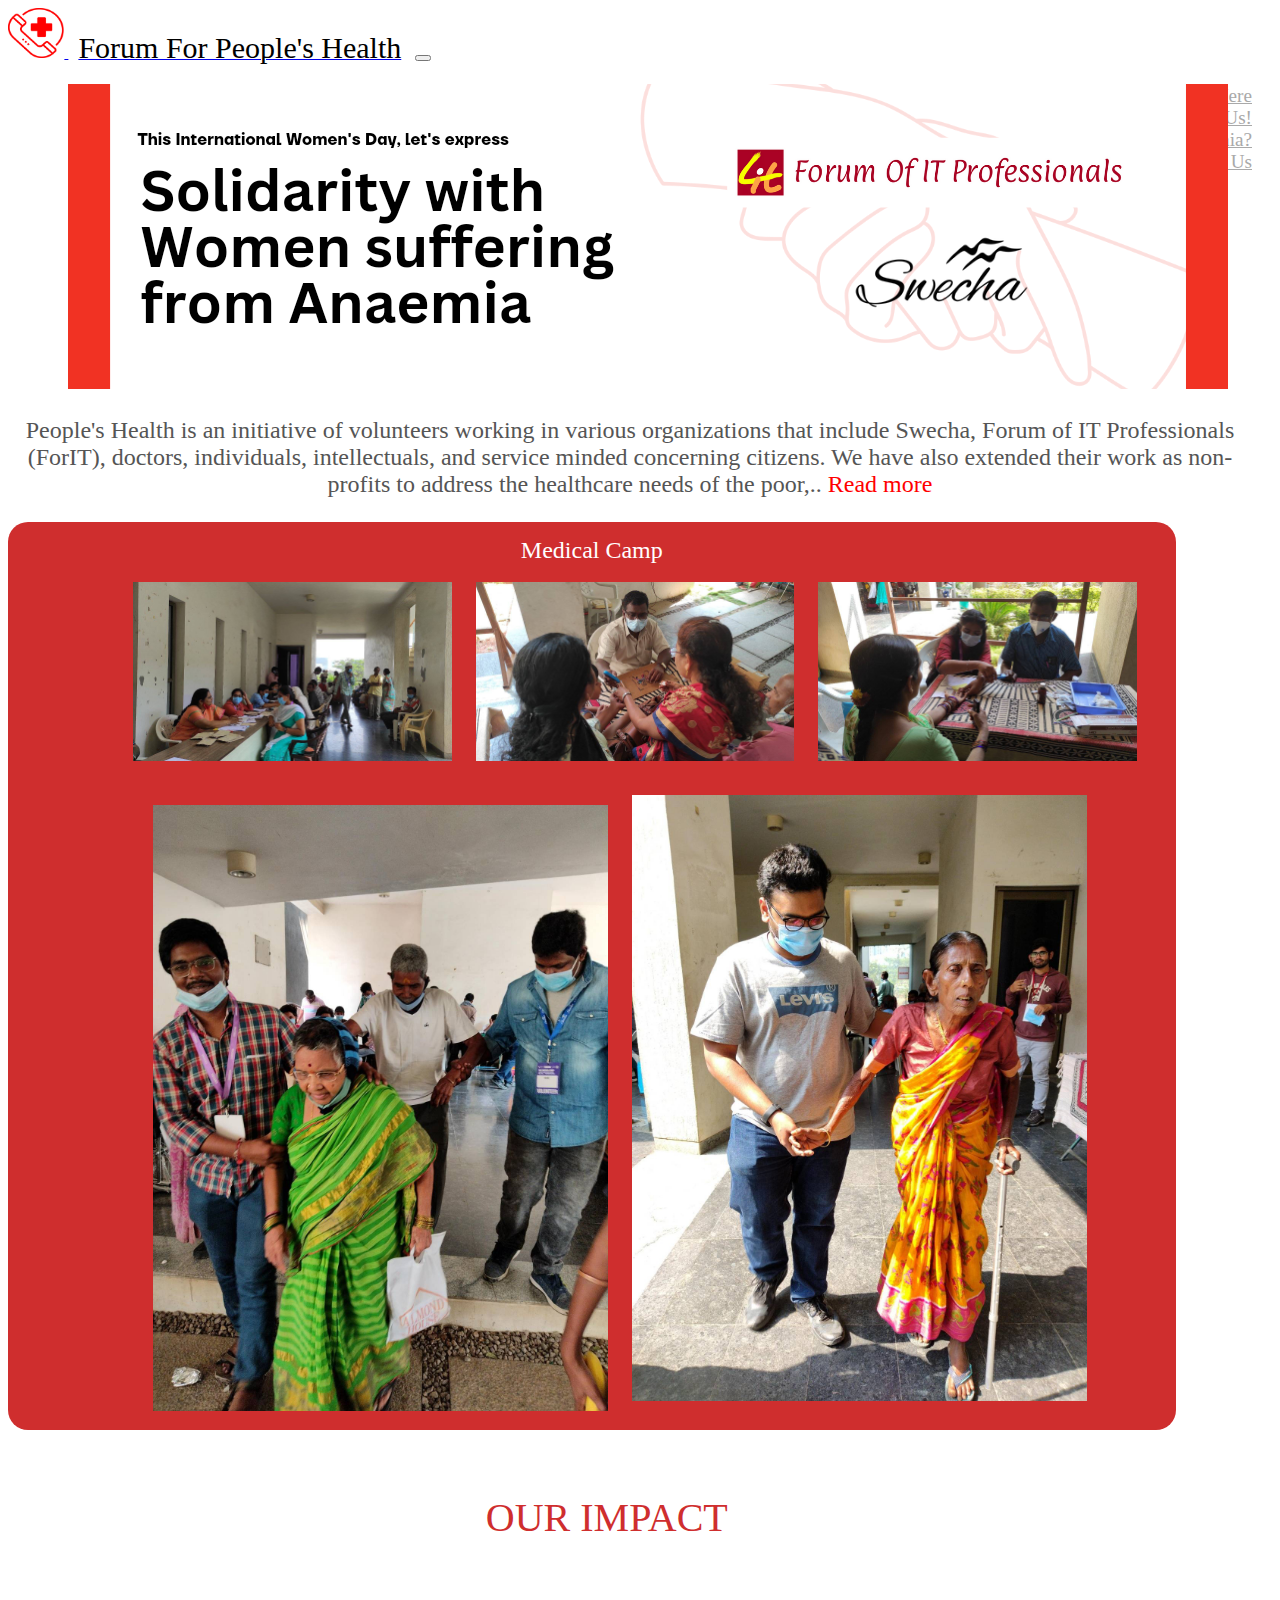
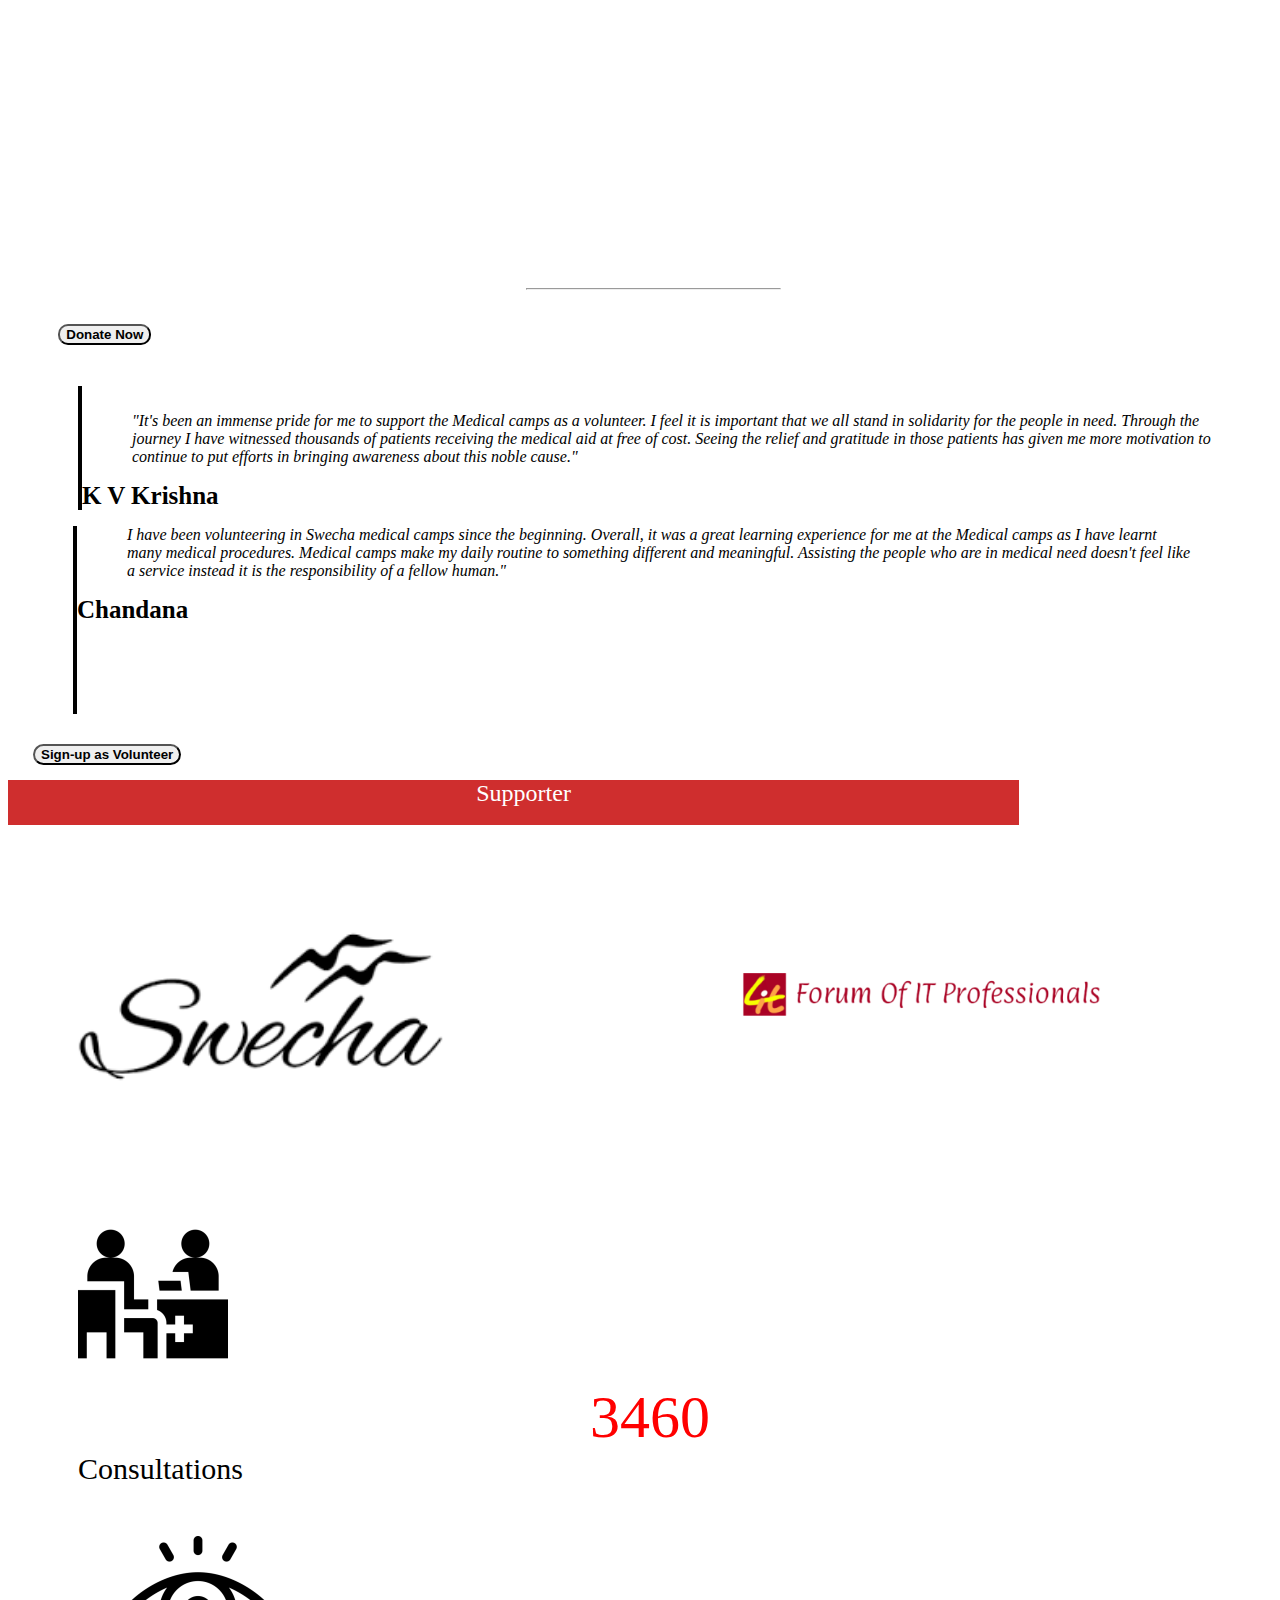
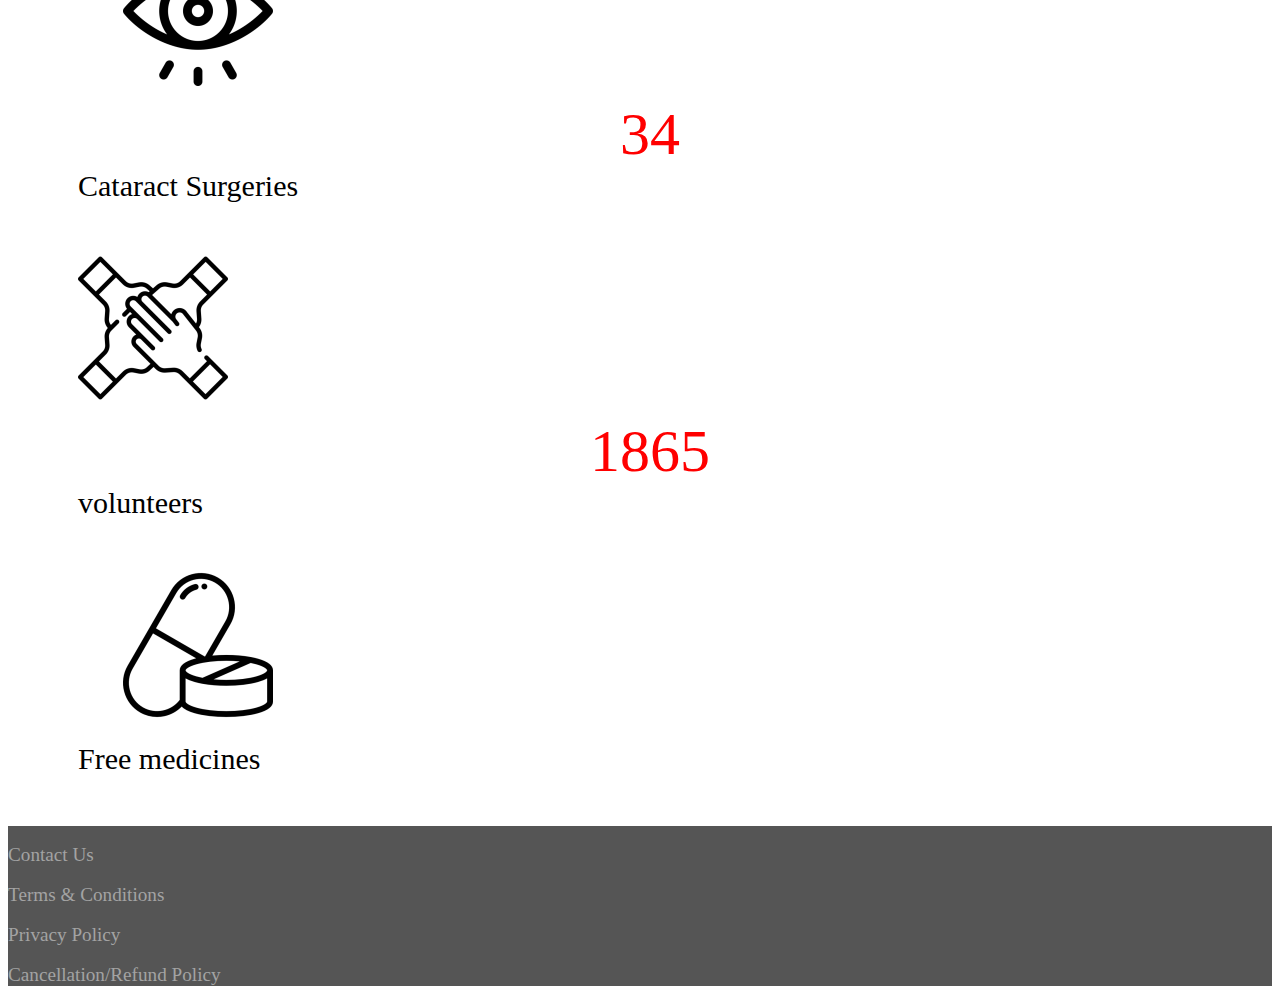
==== index.html @ 42226a03 "done" ====
<!doctype html>
<html lang="en">
  <head>
    <meta charset="utf-8">
    <meta name="viewport" content="width=device-width, initial-scale=1">
    <title>Home Page | Forum for People's Health</title>
    <link href="style.css" rel="stylesheet">
    <link href="https://cdn.jsdelivr.net/npm/bootstrap@5.2.3/dist/css/bootstrap.min.css" rel="stylesheet" integrity="sha384-rbsA2VBKQhggwzxH7pPCaAqO46MgnOM80zW1RWuH61DGLwZJEdK2Kadq2F9CUG65" crossorigin="anonymous">
    
  </head>
  <body>
    <nav class="navbar navbar-expand-lg navbar-light bg-white mb-0 " style="height: 2cm;">
      <div class="container">
         <a href="index.html"
         class="navbar-brand mb-0 ">
         <img src="logo.png" style="max-height: 50px;">
     <span class="navbar-brand mb-0 mt-0" id="navbar-brand" style="font-weight: lighter; color: black; margin: 5px; padding: 5px; font-size: 30px;">Forum For People's Health</span></a>
         <button
         type="button"
         data-bs-toggle="collapse"
         data-bs-target="#navbarnav"
         class="navbar-toggler"
         aria-controls="navbarnav"
         aria-expanded="false"
         aria-label="toggle navigation"
         alt="Responsive">
        <span class="navbar-toggler-icon"></span> 
     </button>
         <div class="collapse navbar-collapse navbar-dark" id="navbarnav">
          <ul class="navbar-nav" style="justify-items: right; margin: 20px;">
             <li class="nav-item active">
                 <a href="donate.html" class="nav-link" style="font-weight: lighter; font-size: larger; color: darkgray;">Donate Here</a>
             </li>
             <li class="nav-item active">
                 <a href="join.html" class="nav-link" style="font-weight: lighter; font-size: larger; color: darkgray;">Join Us!</a>
             </li>
             <li class="nav-item active">
                 <a href="why.html" class="nav-link" style="font-weight: lighter; font-size: larger; color: darkgray;"> Why Fight Anaemia?</a>
             </li>
             <li class="nav-item active">
              <a href="about.html" class="nav-link" style="font-weight: lighter; font-size: larger; color: darkgray;">About Us</a>
          </li>
          </ul>
         </div>
      </div></nav>
         <div class="container" style="align-content: center; align-items: center;">
          <a href="donate.html">
          <img src="20230220_094356_0000.png" class="img-fluid" style="vertical-align: center; max-width: 100%; padding-left: 60px;" alt="Responsive image"></a>
          <div class="container">
            <div class="container-xl">
              <div class="container-xxl">
                
          <div class="container-lg d-flex">
            <div class="container-md d-flex">
              <div class="container-sm d-flex">
          <p style="font-size: x-large;max-width: 100%; text-align: center; color: #555555; padding-right: 20px;">People's Health is an initiative of volunteers working in various organizations that include Swecha, Forum of IT Professionals (ForIT), doctors, individuals, intellectuals, and service minded concerning citizens. We have also extended their work as non-profits to address the healthcare needs of the poor,..
          <a href="about.html" style="text-decoration: none; color: red;">Read more</a>
          </p></div></div></div></div></div>
         
         <div class="container-sm " style="background-color: #CF2E2E; align-content: center; max-width: 90%; max-height: 100%; padding: 15px; border-radius: 20px;" >
          <h2 class=" " style="height: 45px; align-items: center; text-align: center; margin: auto;color: white; font-weight: lighter; " >Medical Camp</h2>
         
         <div class="container" style="align-items: center; align-content: center; max-width:auto;">
          <div class="row-col-xs-2">
            <img style="width: 28%; height:30%; padding-left: 20px; margin-left: 90px;" class="rounded float-left" src="1.jpeg" alt="Responsive image">
            <img style="width: 28%; height:30%; padding-left: 20px;" class="rounded float-center" src="2.jpeg" alt="Responsive image">
            <img style="width: 28%; height:30%; padding-left: 20px;" class="rounded float-right" src="3.jpeg" alt="Responsive image">
            <img style="width: 40%;height: 50%; padding-left: 20px; margin-top: 30px;margin-left: 110px;" class="rounded float-left" src="4.jpeg" alt="Responsive image">
            <img style="width: 40%; height: 50%; padding-left: 20px; margin-top: 30px; margin-bottom: 10px;" class="rounded float-right" src="5.jpeg" alt="Responsive image">
          </div></div></div>
          
          <div class="container-xl" style="background-color: white; align-content: center; height: 45px; max-width: 90%; margin-top: 20px;">
          <h2 style="font-size:larger; text-align: center; height: 40px; padding-top: 10px; color:#CF2E2E; font-weight: lighter; margin-left: 60px; height: 100px;font-size: 40px;padding-bottom: 30px;"> OUR IMPACT </h2>
          </div>
          
         




         <div class="container" style="max-width: 80%; margin-top: 30px;">
          <div class="row-col-xs-2" style="align-content: center;">
              <iframe width="480" height="315" src="https://www.youtube.com/embed/m1dSl0OaCn4" title="YouTube video player" frameborder="0" allow="accelerometer; autoplay; clipboard-write; encrypted-media; gyroscope; picture-in-picture; web-share" style="alt: Responsive; align-items: center; align-content: center;  margin-left: 30px;" allowfullscreen></iframe>
              <iframe width="480" height="315" src="https://www.youtube.com/embed/DO2zun_gPZ4" title="YouTube video player" frameborder="0" allow="accelerometer; autoplay; clipboard-write; encrypted-media; gyroscope; picture-in-picture; web-share" style="alt: Responsive; " allowfullscreen ></iframe>
            </div>
          </div>
         </div><br><br>
         <hr style="width:20%; margin-left:41% !important; margin-right:45% !important;" />


         <div class="d-grid gap-2 col-2 mx-auto" style="padding: 2%; align-content: center;" ><a href="https://swechafoundation.mojo.page/anaemia">
          <button class="btn btn-danger" type="button" style="border-radius: 10px;margin-left: 25px; margin-right: 5px; font-family: 'Segoe UI', Tahoma, Geneva, Verdana, sans-serif; font-weight: bolder; text-align: center;">Donate Now</button></a>
        </div>

        <section class="" style="background-color: white; align-content: center;">
          <div class="container py-1">
            <div class="row  align-items-center ">
              <div class="col col-lg-6 mb-4 mb-lg-0" alt="Responsive">
                <figure class="bg-white p-3" style="border-left: .25rem solid black; margin-left: 70px;margin-right: 20px; padding-top: 10px;">
                  <blockquote class="blockquote pb-2">
                    <p style="font-style: italic;margin-left: 10px;">
                      "It's been an immense pride for me to support the Medical camps as a volunteer. I feel it is important that we all stand in solidarity for the people in need. Through the journey I have witnessed thousands of patients receiving the medical aid at free of cost. Seeing the relief and gratitude in those patients has given me more motivation to continue to put efforts in bringing awareness about this noble cause."
                    </p>
                  </blockquote>
                  <figcaption class="blockquote-footer  mt-0 mb-0 font-italic" style="font-weight: bolder; font-size:25px;">
                     K V Krishna
                  </figcaption>                
                 </figure>
              </div>
              <div class="col col-lg-6 mb-4 mb-lg-0" alt="Responsive">
                <figure class="bg-white p-3" style="border-left: .25rem solid black;margin-left: 65px; padding-bottom: 90px; margin-bottom: 30px;">
                <blockquote class="blockquote pb-2">
                  <p style="font-style: italic; margin-left: 10px;">I have been volunteering in Swecha medical camps since the beginning. Overall, it was a great learning experience for me at the Medical camps as I have learnt many medical procedures. Medical camps make my daily routine to something different and meaningful. Assisting the people who are in medical need doesn't feel like a service instead it is the responsibility of a fellow human."</p>
                </blockquote>
                <figcaption class="blockquote-footer mb-0 mb-0 font-italic" style="font-weight: bolder; font-size:25px; position: relative;">
                  Chandana
                </figcaption>
                </figure>
              </div>
            </div>
          </div>
        </section>

        <div class="d-grid gap-2 col-2 mx-auto"  ><a href="join.html">
          <button  class="btn btn-outline-dark" type="button" style="border-radius: 20px;align-content: center;align-items: center; max-width: auto ; max-height: auto; font-family: 'Segoe UI', Tahoma, Geneva, Verdana, sans-serif; font-weight: bolder; margin-left: 25px;">Sign-up as Volunteer</button></a>
        </div> 

        <div class="container-sm " style="background-color: #CF2E2E; align-content: center; max-width:80%; margin-top: 15px; align-items: center; align-content: center;">
          <h2 class=" " style="height: 45px; align-items: center; color: white; text-align: center;max-width: 100%;  font-weight: lighter; margin: auto; margin-left: 20px; " alt="Responsive">Supporter</h2>
        </div>

        <div class="container" style="align-items: center; align-content: center; max-width:auto;">
          <div class="row-col-lg-2">
            <img style="width: 30%; height:30%; margin: 5%; margin-right: 2%;" src="download.png" alt="Responsive image">
            <img style="width: 30%; height:30%; margin: 5%; margin-left: 20%;" src="foritlogo.png" alt="Responsive image">
          </div>
        </div>
      </div></div>




<div class="container-xxl d-flex" style="flex-direction: row;">
      <div class="counter-container" style="margin: 50px; margin-left: 70px; flex-direction: column;"> 
        <img src="6.png"/>
        <div class="counter" data-target="3460"></div>
        <span style="font-size: 30px;">Consultations</span>
      </div>
      <div class="counter-container" style="margin:50px; margin-left: 70px;"> 
        <img src="7.png" style="margin-left: 45px;"/>
        <div class="counter" data-target="34"></div>
        <span style="font-size: 30px;">Cataract Surgeries</span>
      </div>
      <div class="counter-container" style="margin: 50px; margin-left: 70px;"> 
        <img src="8.png" />
        <div class="counter" data-target="1865"></div>
        <span style="font-size: 30px;">volunteers</span>
      </div>
      <div class="counter-container" style="margin:50px; margin-left: 70px;"> 
       <a href="https://www.peoples-health.in/resource/vaccination-centers"> <img src="9.png" style="margin-left: 45px;"/></a><br><br>
        <span style="font-size: 30px;">Free medicines</span>
      </div>
</div>

     </div>
        
        <footer style="background-color: #555555;"><br>
          <div class="container">
          <a href="contact.html" style="text-decoration: none; color: #a3a3a3; font-weight: lighter; font-size: larger;">Contact Us</a><br><br>
          <a href="term.html" style="text-decoration: none; color: #a3a3a3;  font-weight: lighter; font-size: larger;">Terms & Conditions</a><br><br>
          <a href="privacy.html" style="text-decoration: none; color: #a3a3a3;  font-weight: lighter; font-size: larger;">Privacy Policy</a><br><br>
          <a href="cancle.html" style="text-decoration: none; color: #a3a3a3;  font-weight: lighter; font-size: larger;">Cancellation/Refund Policy</a><br>

        </div>
        </footer></div>

     <script src="for.js"></script>   
    <script src="https://cdn.jsdelivr.net/npm/bootstrap@5.2.3/dist/js/bootstrap.bundle.min.js" integrity="sha384-kenU1KFdBIe4zVF0s0G1M5b4hcpxyD9F7jL+jjXkk+Q2h455rYXK/7HAuoJl+0I4" crossorigin="anonymous"></script>
  </body>
</html>
---- style.css ----
navbar-brand {
    font-size: 28px;
    height: auto;
    letter-spacing: 1px;
    padding: 0;
    float: none;
    margin-left: 0;
}


img-fluid{
    max-width: 100%;
    vertical-align: middle;
}


navbarnav{
    align-items: end;
    justify-content: right;
}
.counter-container{
    flex-direction: column;
    margin: 100px;
}
.counter{
    font-size: 60px;
    color: red;
    margin-top: 10px;
    align-content: center;
    justify-content: center;
    align-items:center ;
    text-align: center;
    
}
@media (max-width: 580px){
   
.Navbar-brand{
    font-size: 1000px;
}
}
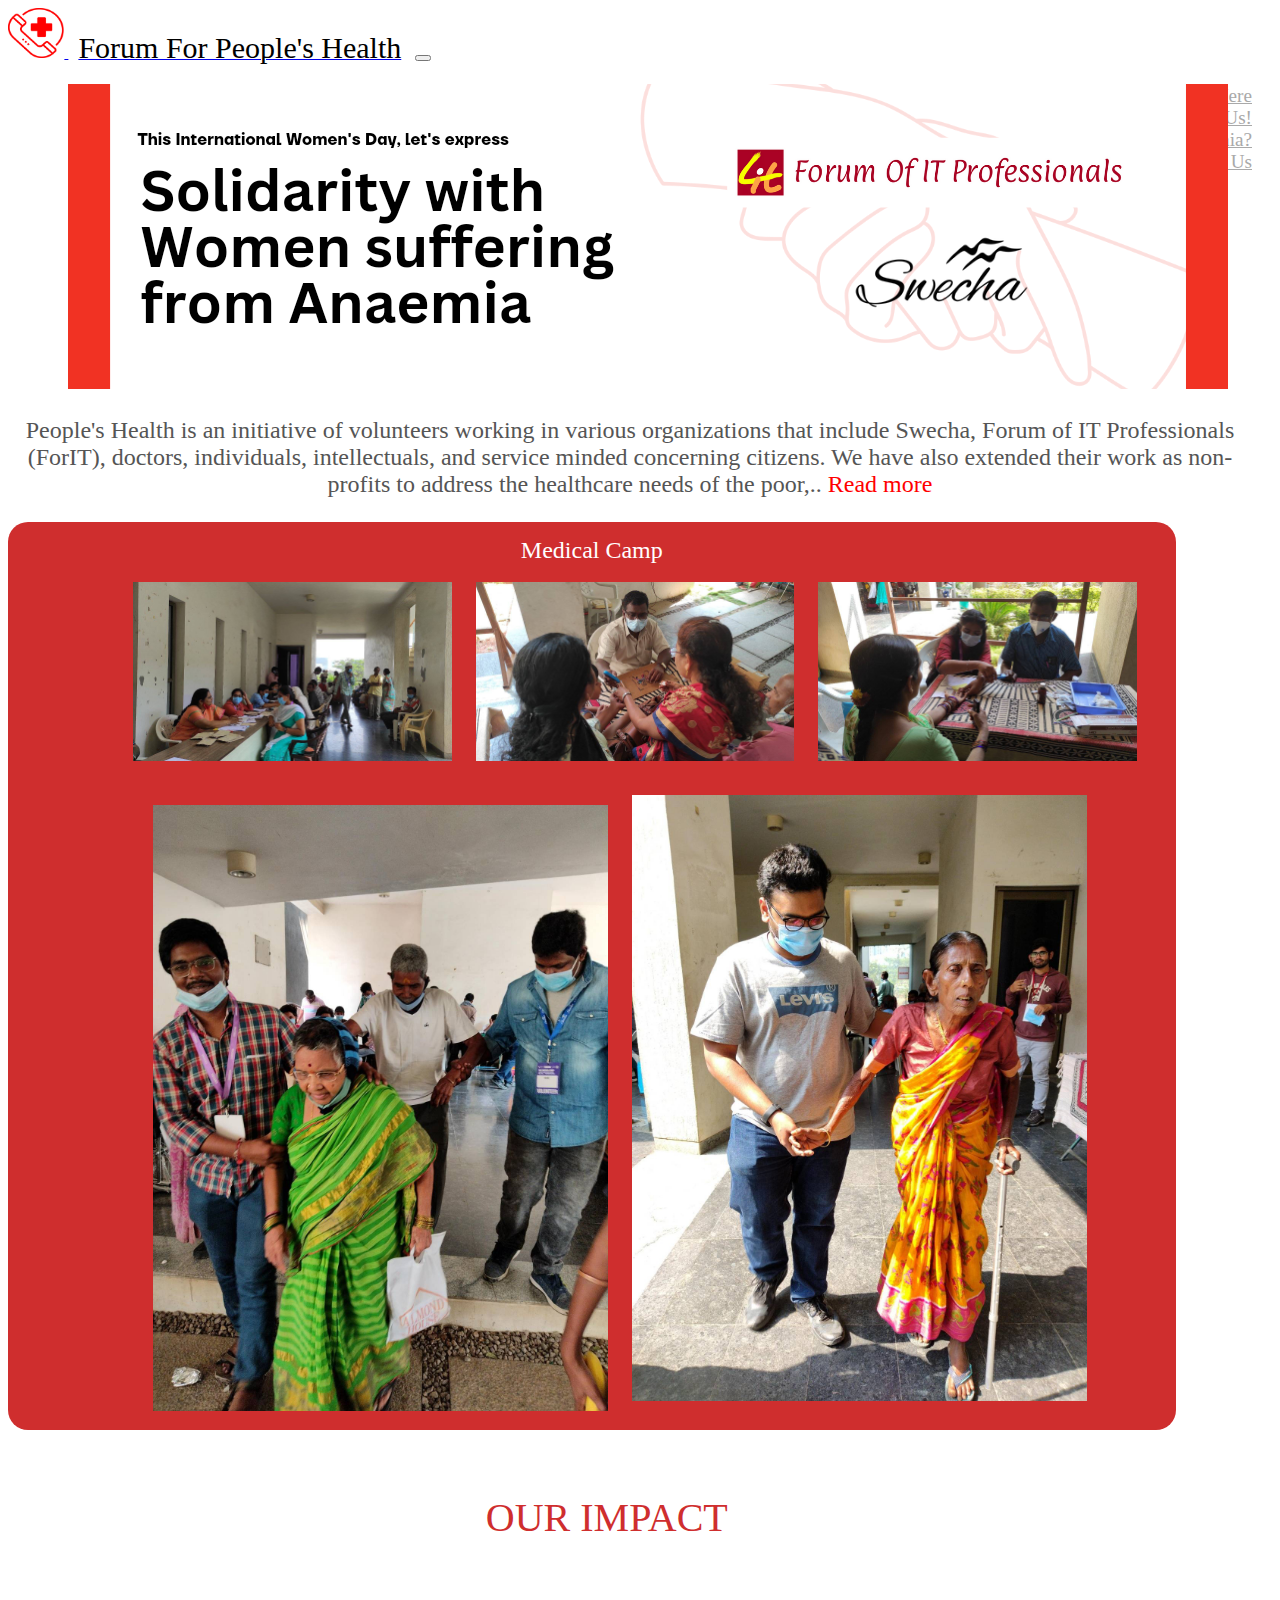
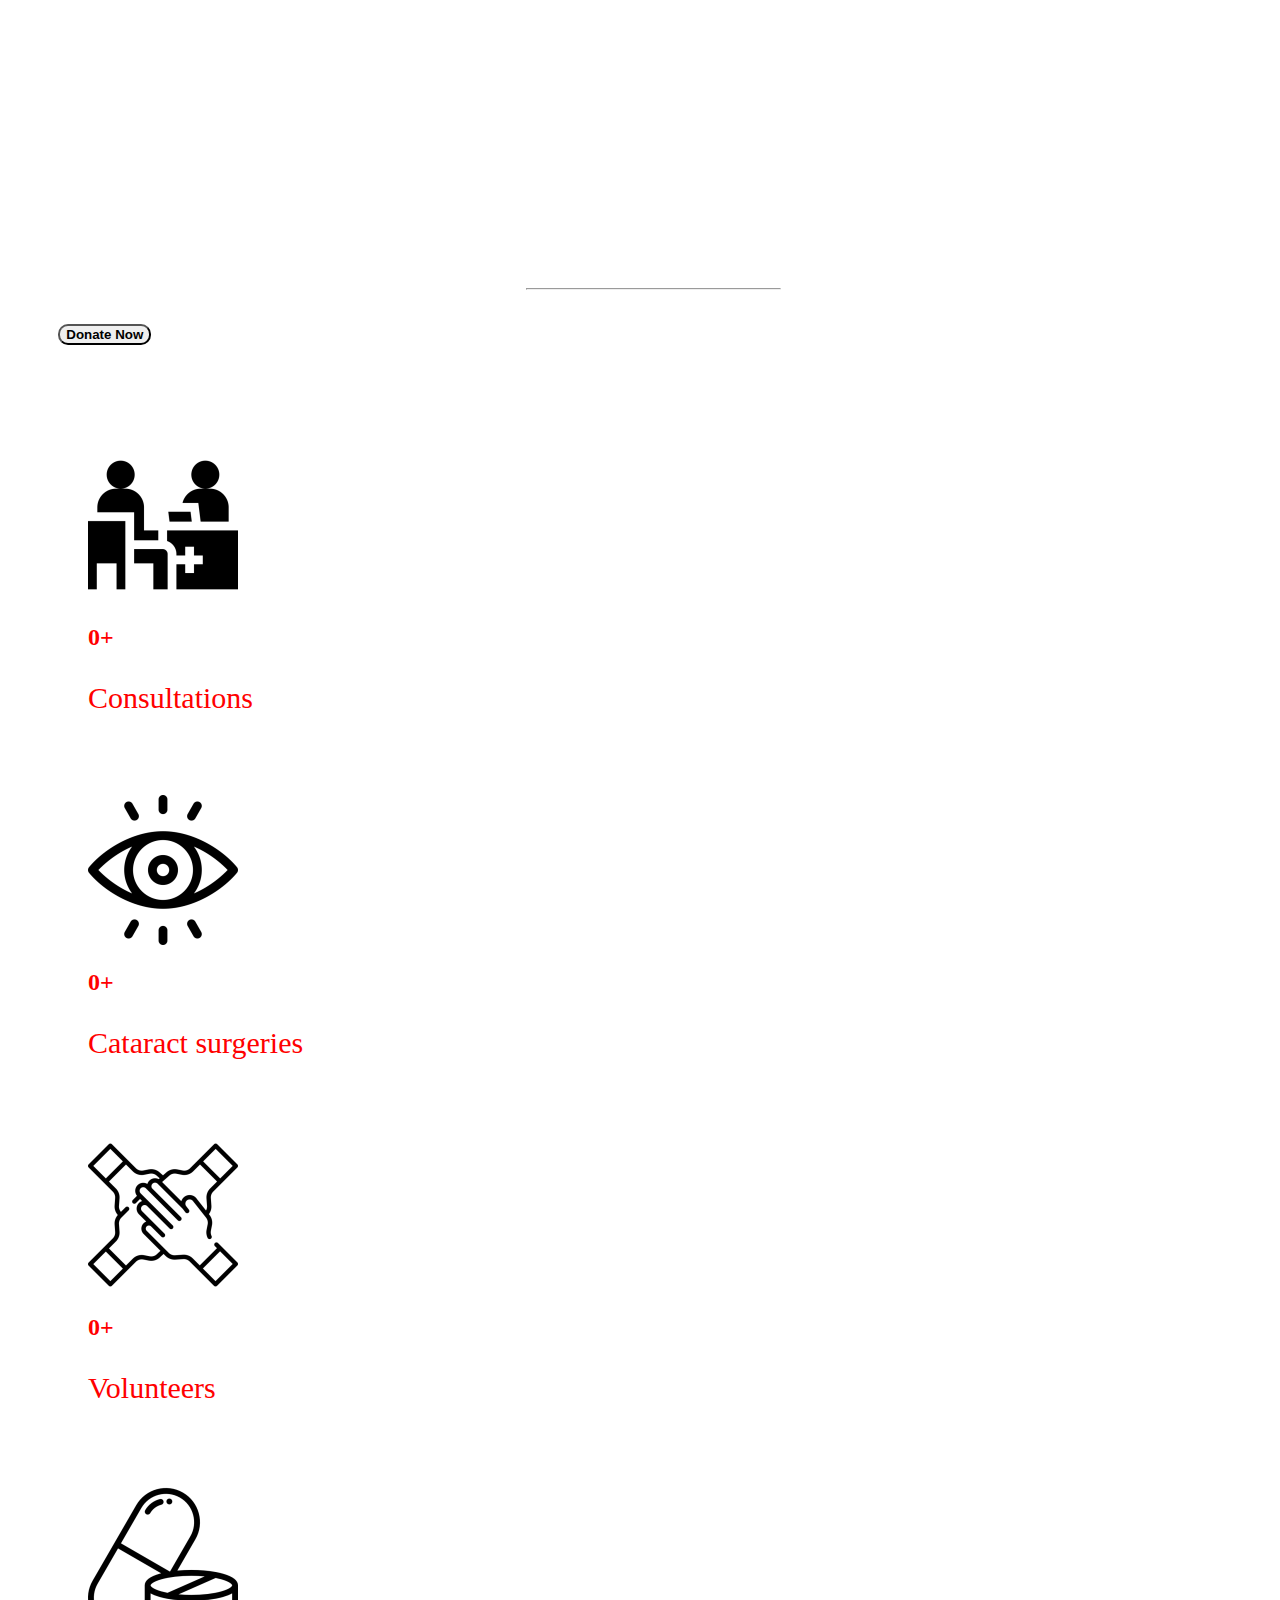
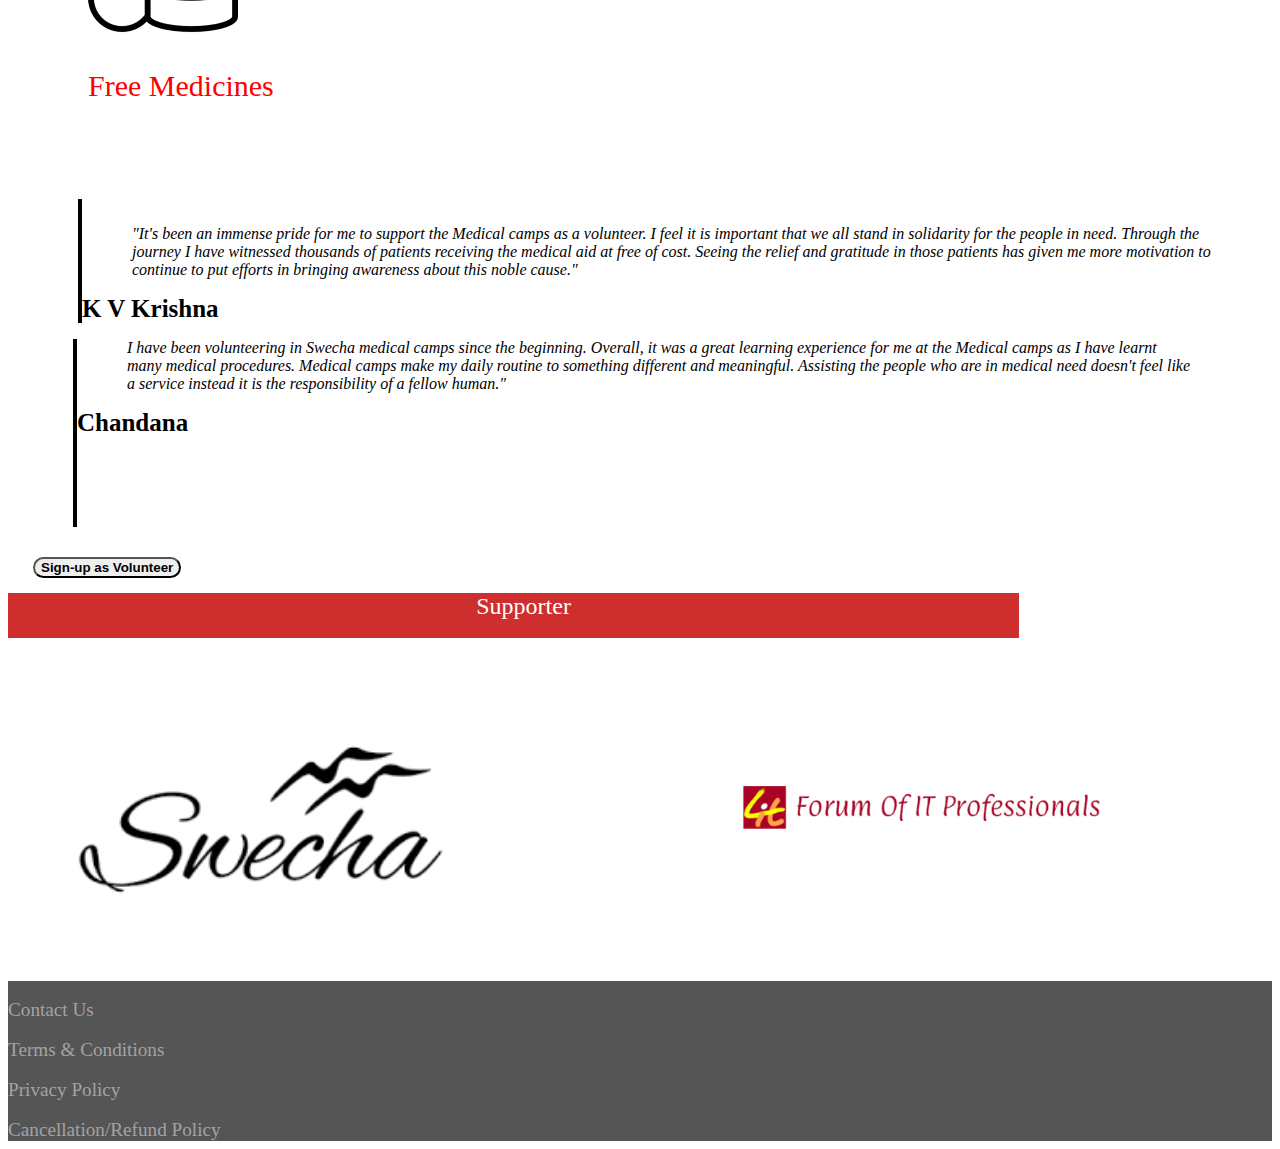
==== commit c89bb3c1: "Add files via upload" ====
--- a/index.html
+++ b/index.html
@@ -92,6 +92,36 @@
           <button class="btn btn-danger" type="button" style="border-radius: 10px;margin-left: 25px; margin-right: 5px; font-family: 'Segoe UI', Tahoma, Geneva, Verdana, sans-serif; font-weight: bolder; text-align: center;">Donate Now</button></a>
         </div>
 
+        <section class="section section-work-data ">
+        <div class="container grid grid-four-column d-flex " style="background-color: white;" >
+            <div style="margin: 5rem;">
+              <img src="6.png"/>
+                <h2 class="counter-numbers" data-number="3460" style="color: red; ">0+</h2>
+                <p style="color: red;font-size:30px;" >Consultations</p>
+            </div>
+            <div style="margin: 5rem;">
+              <img src="7.png"/>
+                <h2 class="counter-numbers" style="color: red; " data-number="34">0+</h2>
+                <p style="color: red;font-size:30px; ">Cataract surgeries</p>
+            </div>
+            <div style="margin: 5rem;">
+              <img src="8.png"/>
+                <h2 class="counter-numbers" style="color: red; " data-number="1865">0+</h2>
+                <p style="color: red; font-size:30px;">Volunteers</p>
+            </div>
+            <div style="margin: 5rem;">
+              <img src="9.png"/>
+                <p style="color: red; font-size:30px; ">Free Medicines</p>
+            </div>
+        </div>
+
+    </section>
+
+
+
+
+
+
         <section class="" style="background-color: white; align-content: center;">
           <div class="container py-1">
             <div class="row  align-items-center ">
@@ -140,27 +170,7 @@
 
 
 
-<div class="container-xxl d-flex" style="flex-direction: row;">
-      <div class="counter-container" style="margin: 50px; margin-left: 70px; flex-direction: column;"> 
-        <img src="6.png"/>
-        <div class="counter" data-target="3460"></div>
-        <span style="font-size: 30px;">Consultations</span>
-      </div>
-      <div class="counter-container" style="margin:50px; margin-left: 70px;"> 
-        <img src="7.png" style="margin-left: 45px;"/>
-        <div class="counter" data-target="34"></div>
-        <span style="font-size: 30px;">Cataract Surgeries</span>
-      </div>
-      <div class="counter-container" style="margin: 50px; margin-left: 70px;"> 
-        <img src="8.png" />
-        <div class="counter" data-target="1865"></div>
-        <span style="font-size: 30px;">volunteers</span>
-      </div>
-      <div class="counter-container" style="margin:50px; margin-left: 70px;"> 
-       <a href="https://www.peoples-health.in/resource/vaccination-centers"> <img src="9.png" style="margin-left: 45px;"/></a><br><br>
-        <span style="font-size: 30px;">Free medicines</span>
-      </div>
-</div>
+
 
      </div>
         
